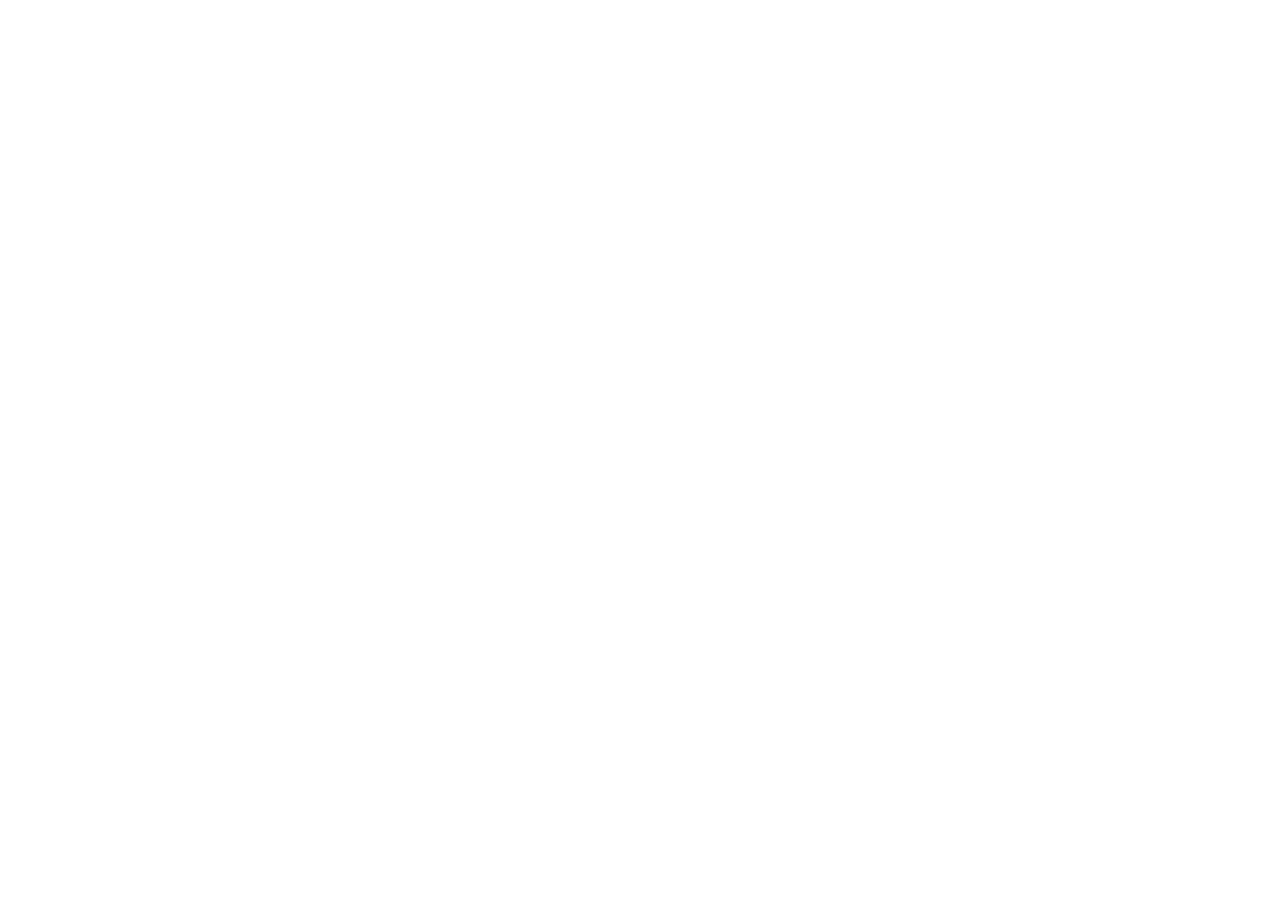
==== lab4.html @ c0b498ec "Заготовка" ====
<!DOCTYPE html>
<html lang="en">
<head>
    <meta charset="UTF-8">
    <meta http-equiv="X-UA-Compatible" content="IE=edge">
    <meta name="viewport" content="width=device-width, initial-scale=1.0">
    <title>Document</title>
</head>
<body>
    
</body>
</html>
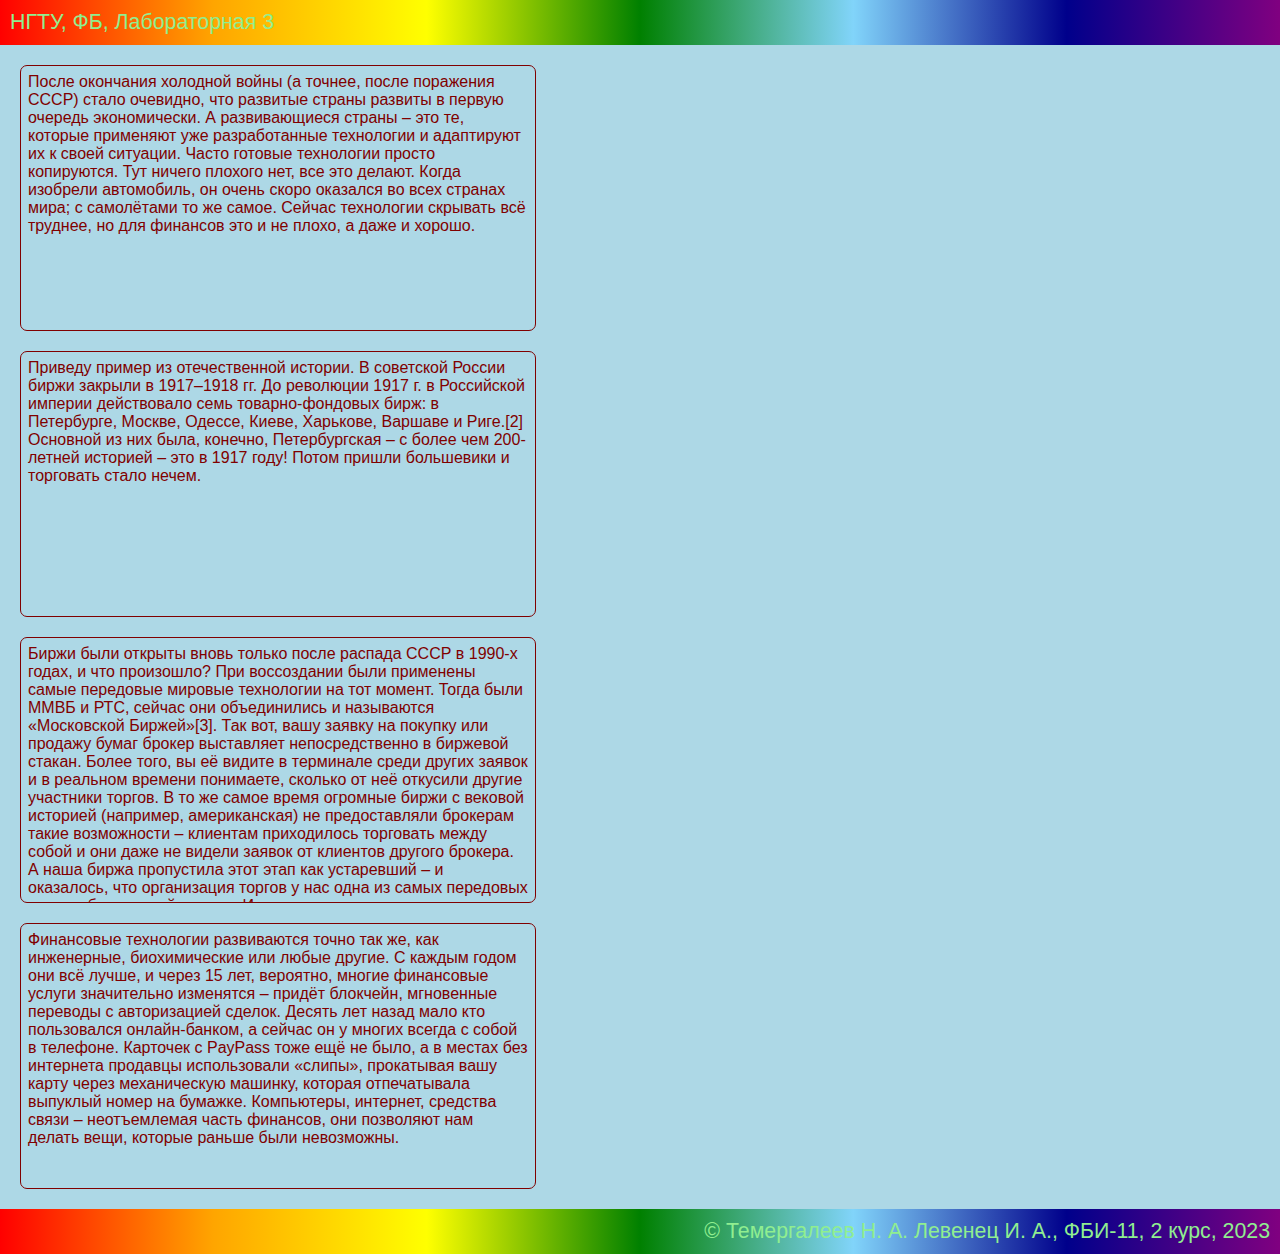
==== commit c13df7cb: "Размеры блоков, скролл" ====
--- a/lab4.html
+++ b/lab4.html
@@ -4,9 +4,74 @@
     <meta charset="UTF-8">
     <meta http-equiv="X-UA-Compatible" content="IE=edge">
     <meta name="viewport" content="width=device-width, initial-scale=1.0">
-    <title>Document</title>
+    <title>Левенец И.А. Лабораторная работа 4</title>
+    <link rel="stylesheet" href="main.css">
+    <style>
+        div {
+             margin: 20px;
+             border: 1px solid;
+             border-radius: 7px;
+             padding: 7px;
+             width: 500px;
+             height: 250px;
+             overflow-y: auto;
+             overflow-x: hidden;
+        }
+    </style>
 </head>
 <body>
-    
+
+    <header>
+        НГТУ, ФБ, Лабораторная 3
+    </header>
+
+    <main>
+        <div>
+            После окончания холодной войны (а точнее, после поражения СССР) стало очевидно,
+            что развитые страны развиты в первую очередь экономически. А развивающиеся 
+            страны – это те, которые применяют уже разработанные технологии и адаптируют
+            их к своей ситуации. Часто готовые технологии просто копируются. Тут ничего
+            плохого нет, все это делают. Когда изобрели автомобиль, он очень скоро 
+            оказался во всех странах мира; с самолётами то же самое. Сейчас технологии
+            скрывать всё труднее, но для финансов это и не плохо, а даже и хорошо.
+        </div>
+        <div>
+            Приведу пример из отечественной истории. В советской России биржи закрыли
+            в 1917–1918 гг. До революции 1917 г. в Российской империи действовало
+            семь товарно-фондовых бирж: в Петербурге, Москве, Одессе, Киеве, Харькове,
+            Варшаве и Риге.[2] Основной из них была, конечно, Петербургская – с более 
+            чем 200-летней историей – это в 1917 году! Потом пришли большевики и торговать
+            стало нечем.
+        </div>
+        <div>
+            Биржи были открыты вновь только после распада СССР в 1990-х годах, и что произошло?
+            При воссоздании были применены самые передовые мировые технологии на тот момент. 
+            Тогда были ММВБ и РТС, сейчас они объединились и называются «Московской Биржей»[3].
+            Так вот, вашу заявку на покупку или продажу бумаг брокер выставляет непосредственно 
+            в биржевой стакан. Более того, вы её видите в терминале среди других заявок и в 
+            реальном времени понимаете, сколько от неё откусили другие участники торгов.
+            В то же самое время огромные биржи с вековой историей (например, американская)
+            не предоставляли брокерам такие возможности – клиентам приходилось торговать 
+            между собой и они даже не видели заявок от клиентов другого брокера. А наша 
+            биржа пропустила этот этап как устаревший – и оказалось, что организация торгов 
+            у нас одна из самых передовых в мире, безо всякой иронии. И данные о ценах в 
+            реальном времени наши брокеры предоставляют бесплатно, хотя на мировых биржах
+            это обычно стоит от 20 до 70 долларов в месяц.
+        </div>
+        <div>
+            Финансовые технологии развиваются точно так же, как инженерные, биохимические 
+            или любые другие. С каждым годом они всё лучше, и через 15 лет, вероятно, многие 
+            финансовые услуги значительно изменятся – придёт блокчейн, мгновенные переводы с 
+            авторизацией сделок. Десять лет назад мало кто пользовался онлайн-банком, а сейчас
+            он у многих всегда с собой в телефоне. Карточек с PayPass тоже ещё не было, а в
+            местах без интернета продавцы использовали «слипы», прокатывая вашу карту через
+            механическую машинку, которая отпечатывала выпуклый номер на бумажке. Компьютеры,
+            интернет, средства связи – неотъемлемая часть финансов, они позволяют нам 
+             делать вещи, которые раньше были невозможны.
+        </div>
+    </main>
+    <footer>
+        &copy; Темергалеев Н. А. Левенец И. А., ФБИ-11, 2 курс, 2023
+    </footer>
 </body>
 </html>--- a/main.css
+++ b/main.css
@@ -0,0 +1,48 @@
+body {
+    background-color: lightblue;
+    color: maroon;
+    font-family: Arial;
+    margin: 0px; 
+}
+
+header {
+    background: linear-gradient(to right, red, orange, yellow, green, #81d4fa, darkblue, purple);
+    color: lightgreen;
+    padding: 10px;
+    font-size: 16pt;
+}
+
+footer {
+    background: linear-gradient(to right, red, orange, yellow, green, #81d4fa, darkblue, purple);
+    color: lightgreen;
+    padding: 10px;
+    font-size: 16pt;
+    text-align: right;
+}
+
+a {
+    text-decoration: none;
+    color: green;
+    
+}
+
+a:visited {
+    color:  red;
+}
+
+
+a:hover {
+    color: yellow;
+    text-decoration: underline;
+    background-color: blue;
+    font-weight: bold;
+    transition: 0.3;
+}
+
+a:active {
+    color: black;
+    background-color: white;
+}
+
+
+
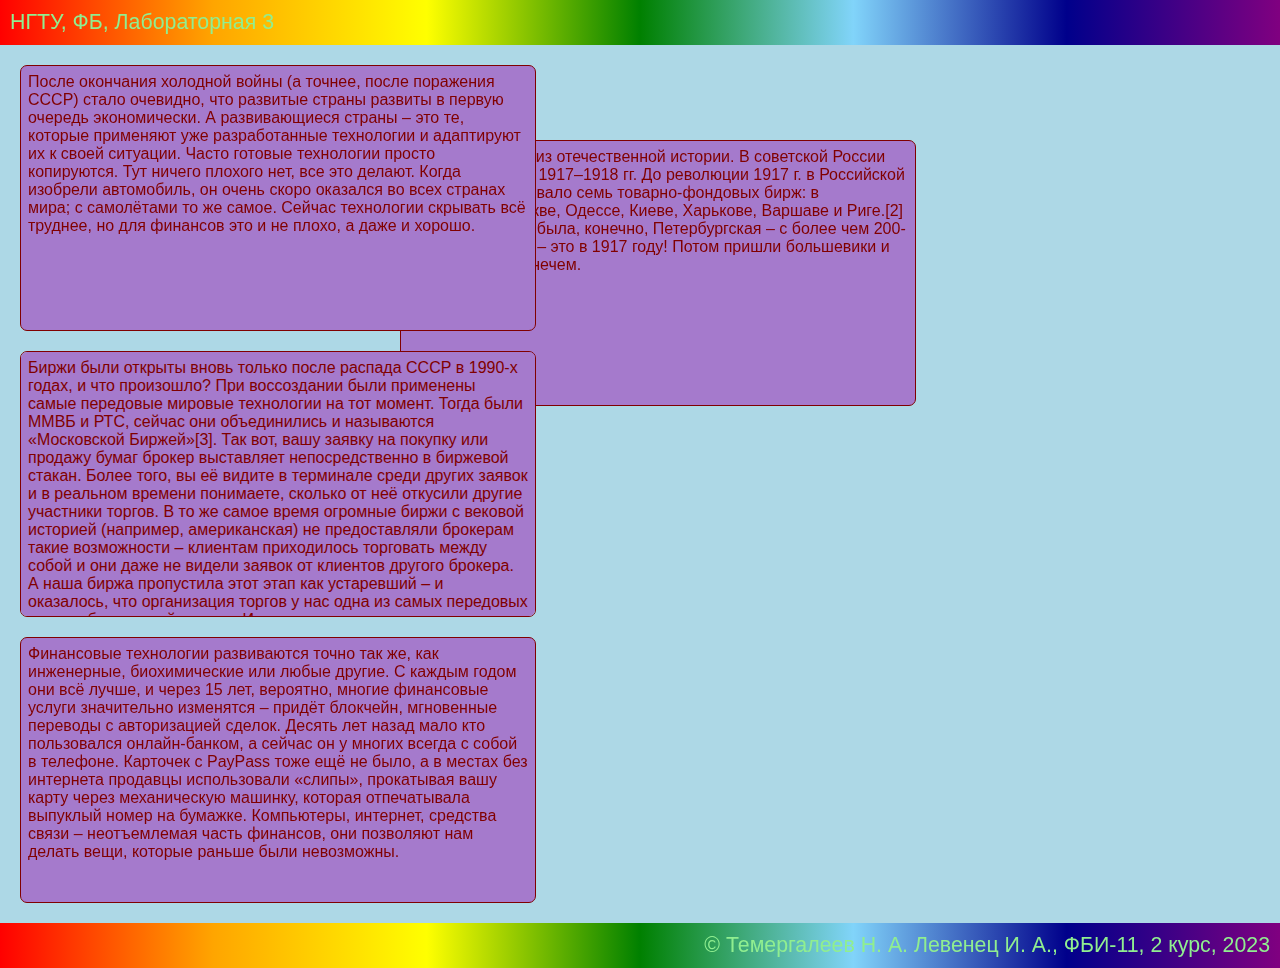
==== commit 620c77e6: "на санодня всё" ====
--- a/lab4.html
+++ b/lab4.html
@@ -16,6 +16,14 @@
              height: 250px;
              overflow-y: auto;
              overflow-x: hidden;
+             position: relative;
+             background-color: rgb(165, 122, 204)
+        }
+        .second {
+               z-index: -1;
+               left: 380px;
+               top: 120px;
+               position: fixed;
         }
     </style>
 </head>
@@ -35,7 +43,7 @@
             оказался во всех странах мира; с самолётами то же самое. Сейчас технологии
             скрывать всё труднее, но для финансов это и не плохо, а даже и хорошо.
         </div>
-        <div>
+        <div class="second">
             Приведу пример из отечественной истории. В советской России биржи закрыли
             в 1917–1918 гг. До революции 1917 г. в Российской империи действовало
             семь товарно-фондовых бирж: в Петербурге, Москве, Одессе, Киеве, Харькове,
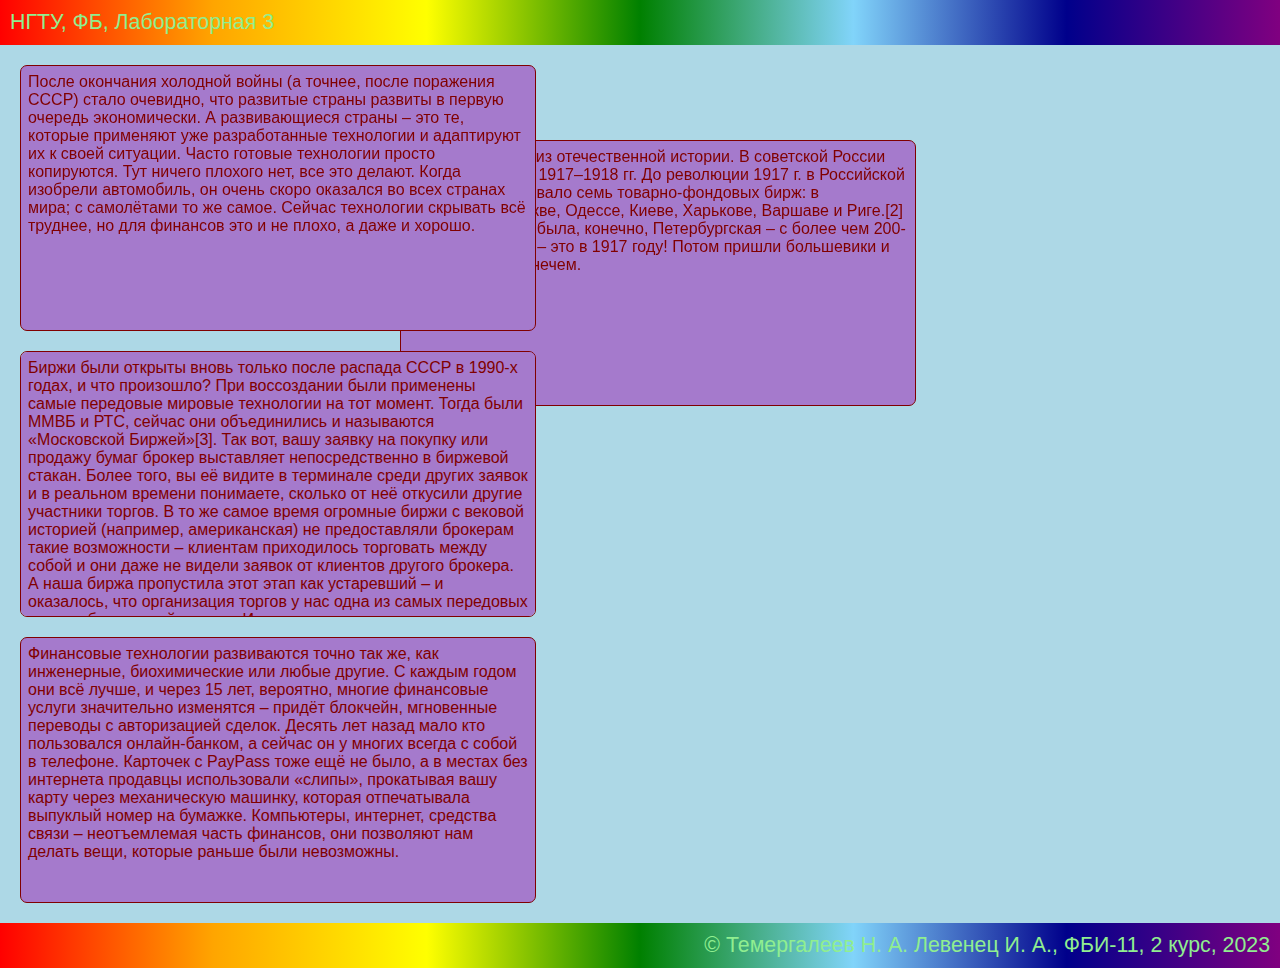
==== commit eeabc1b9: "начало работы день 2" ====
--- a/lab4.html
+++ b/lab4.html
@@ -17,10 +17,14 @@
              overflow-y: auto;
              overflow-x: hidden;
              position: relative;
-             background-color: rgb(165, 122, 204)
+             background-color: rgb(165, 122, 204);
+             z-index: 2;
+        }
+        div:hover {
+            z-index: 4;
         }
         .second {
-               z-index: -1;
+               z-index: 0;
                left: 380px;
                top: 120px;
                position: fixed;
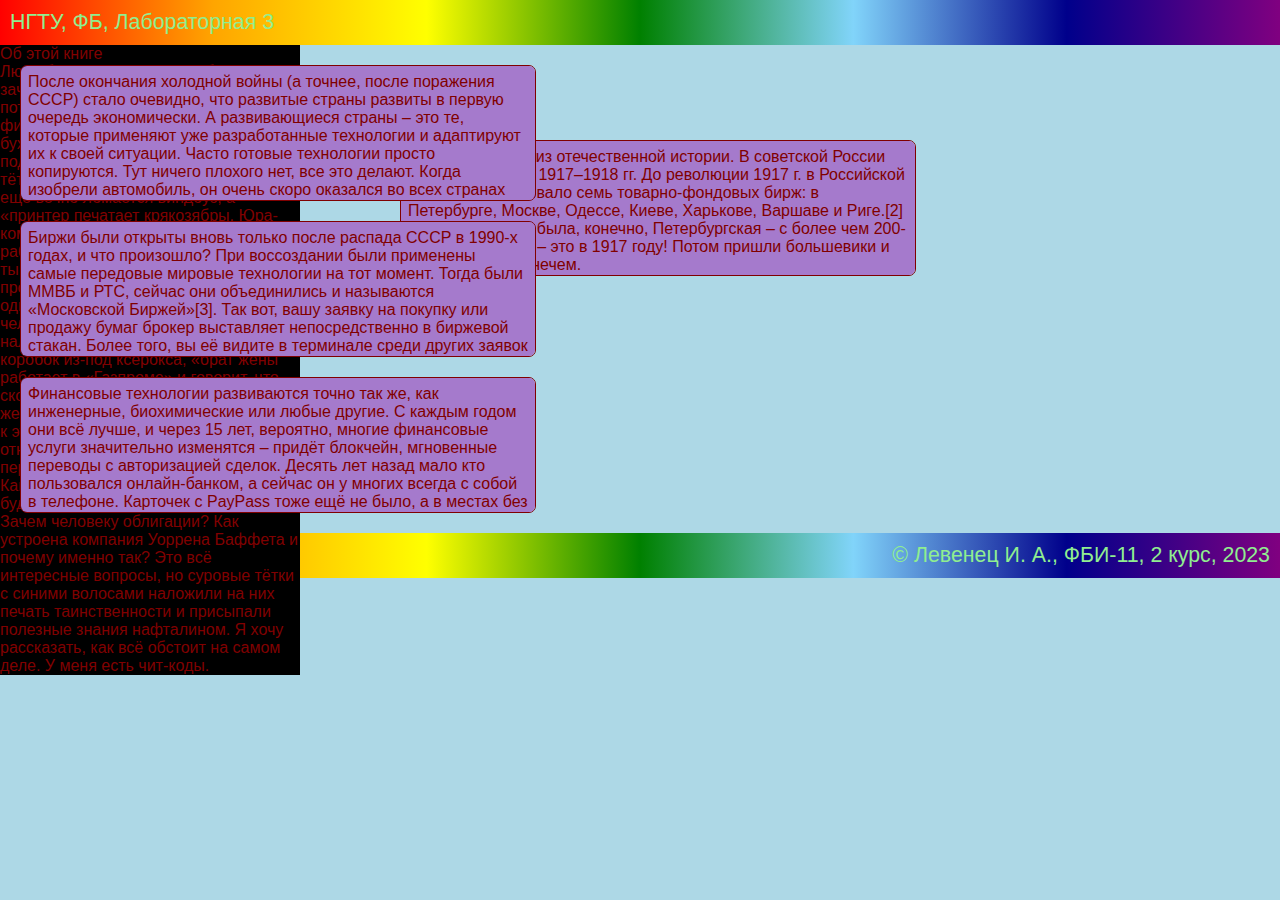
==== commit 32b7b899: "день второй закончен" ====
--- a/lab4.html
+++ b/lab4.html
@@ -7,13 +7,13 @@
     <title>Левенец И.А. Лабораторная работа 4</title>
     <link rel="stylesheet" href="main.css">
     <style>
-        div {
+      main div {
              margin: 20px;
              border: 1px solid;
              border-radius: 7px;
              padding: 7px;
              width: 500px;
-             height: 250px;
+             height: 120px;
              overflow-y: auto;
              overflow-x: hidden;
              position: relative;
@@ -29,6 +29,13 @@
                top: 120px;
                position: fixed;
         }
+        aside {
+               background-color: black;
+               position: absolute;
+               left: 0px;
+               width: 300px;
+        }
+
     </style>
 </head>
 <body>
@@ -36,6 +43,29 @@
     <header>
         НГТУ, ФБ, Лабораторная 3
     </header>
+
+    <aside>
+    <div> Об этой книге </div>
+    <div>
+        Люди без экономического образования зачастую не понимают базовых вещей, 
+        потому что в их представлении финансы – это что-то из области бухгалтерии.
+        Пыльные папки с подписями «счета-фактуры», мрачные тётки с гнездом аиста на 
+        голове, у них ещё вечно ломается виндоуз, а «принтер печатает крякозябры, 
+        Юра-компьютерщик, помоги, у нас ничего не работает, я говорю, ничего не работает,
+         ты что, идиот?», чудовищная программа «1С-Бухгалтерия», от одного вида которой нормальному
+          человеку делается плохо, проверки налоговой инспекции с выносом коробок из-под ксерокса, 
+        «брат жены работает в «Газпроме» и говорит, что скоро дефолт, что делать?».
+        Я объясню жертвам этой парадигмы, что финансы к этим явлениям не имеют никакого
+        отношения. Финансовые рынки – это в первую очередь интересно.
+    </div>
+    <div>
+        Как работает мировая закулиса? Когда будет дефолт (и почему его не будет)?
+        Зачем человеку облигации? Как устроена компания Уоррена Баффета и почему 
+        именно так? Это всё интересные вопросы, но суровые тётки с синими волосами
+        наложили на них печать таинственности и присыпали полезные знания нафталином.
+        Я хочу рассказать, как всё обстоит на самом деле. У меня есть чит-коды.
+    </div>
+    </aside>
 
     <main>
         <div>
@@ -83,7 +113,7 @@
         </div>
     </main>
     <footer>
-        &copy; Темергалеев Н. А. Левенец И. А., ФБИ-11, 2 курс, 2023
+        &copy; Левенец И. А., ФБИ-11, 2 курс, 2023
     </footer>
 </body>
 </html>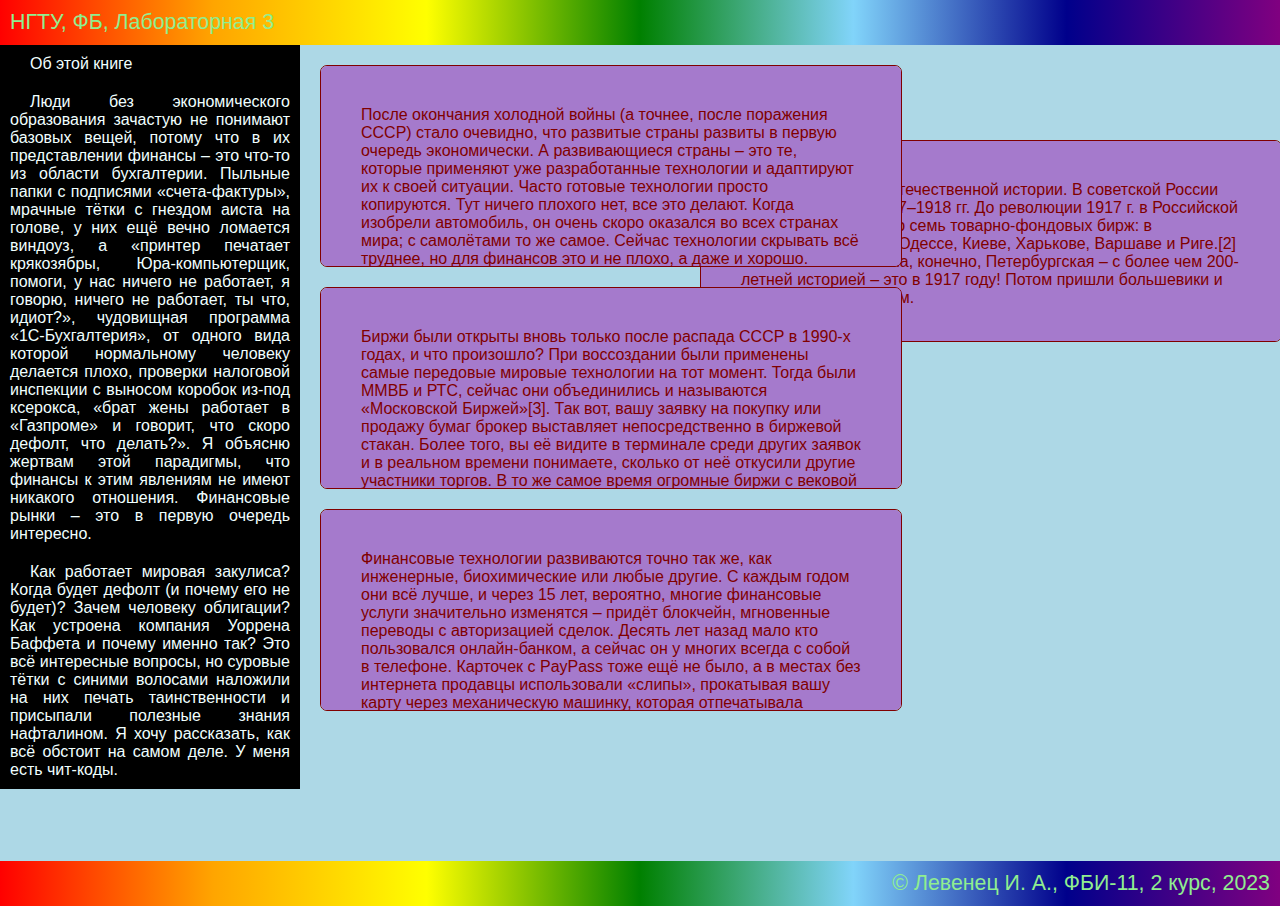
==== commit 6d573e4c: "Подвал и боковая панель" ====
--- a/lab4.html
+++ b/lab4.html
@@ -11,7 +11,7 @@
              margin: 20px;
              border: 1px solid;
              border-radius: 7px;
-             padding: 7px;
+             padding: 40px;
              width: 500px;
              height: 120px;
              overflow-y: auto;
@@ -19,6 +19,7 @@
              position: relative;
              background-color: rgb(165, 122, 204);
              z-index: 2;
+             margin-left: 320px;
         }
         div:hover {
             z-index: 4;
@@ -34,8 +35,19 @@
                position: absolute;
                left: 0px;
                width: 300px;
+               overflow: auto;
         }
-
+        aside div {
+            color: azure;
+            padding: 10px;
+            text-align: justify;
+            text-indent: 20px;
+        }
+        footer {
+           font-size: 16pt;
+           margin-top: 150px;
+           
+        }
     </style>
 </head>
 <body>
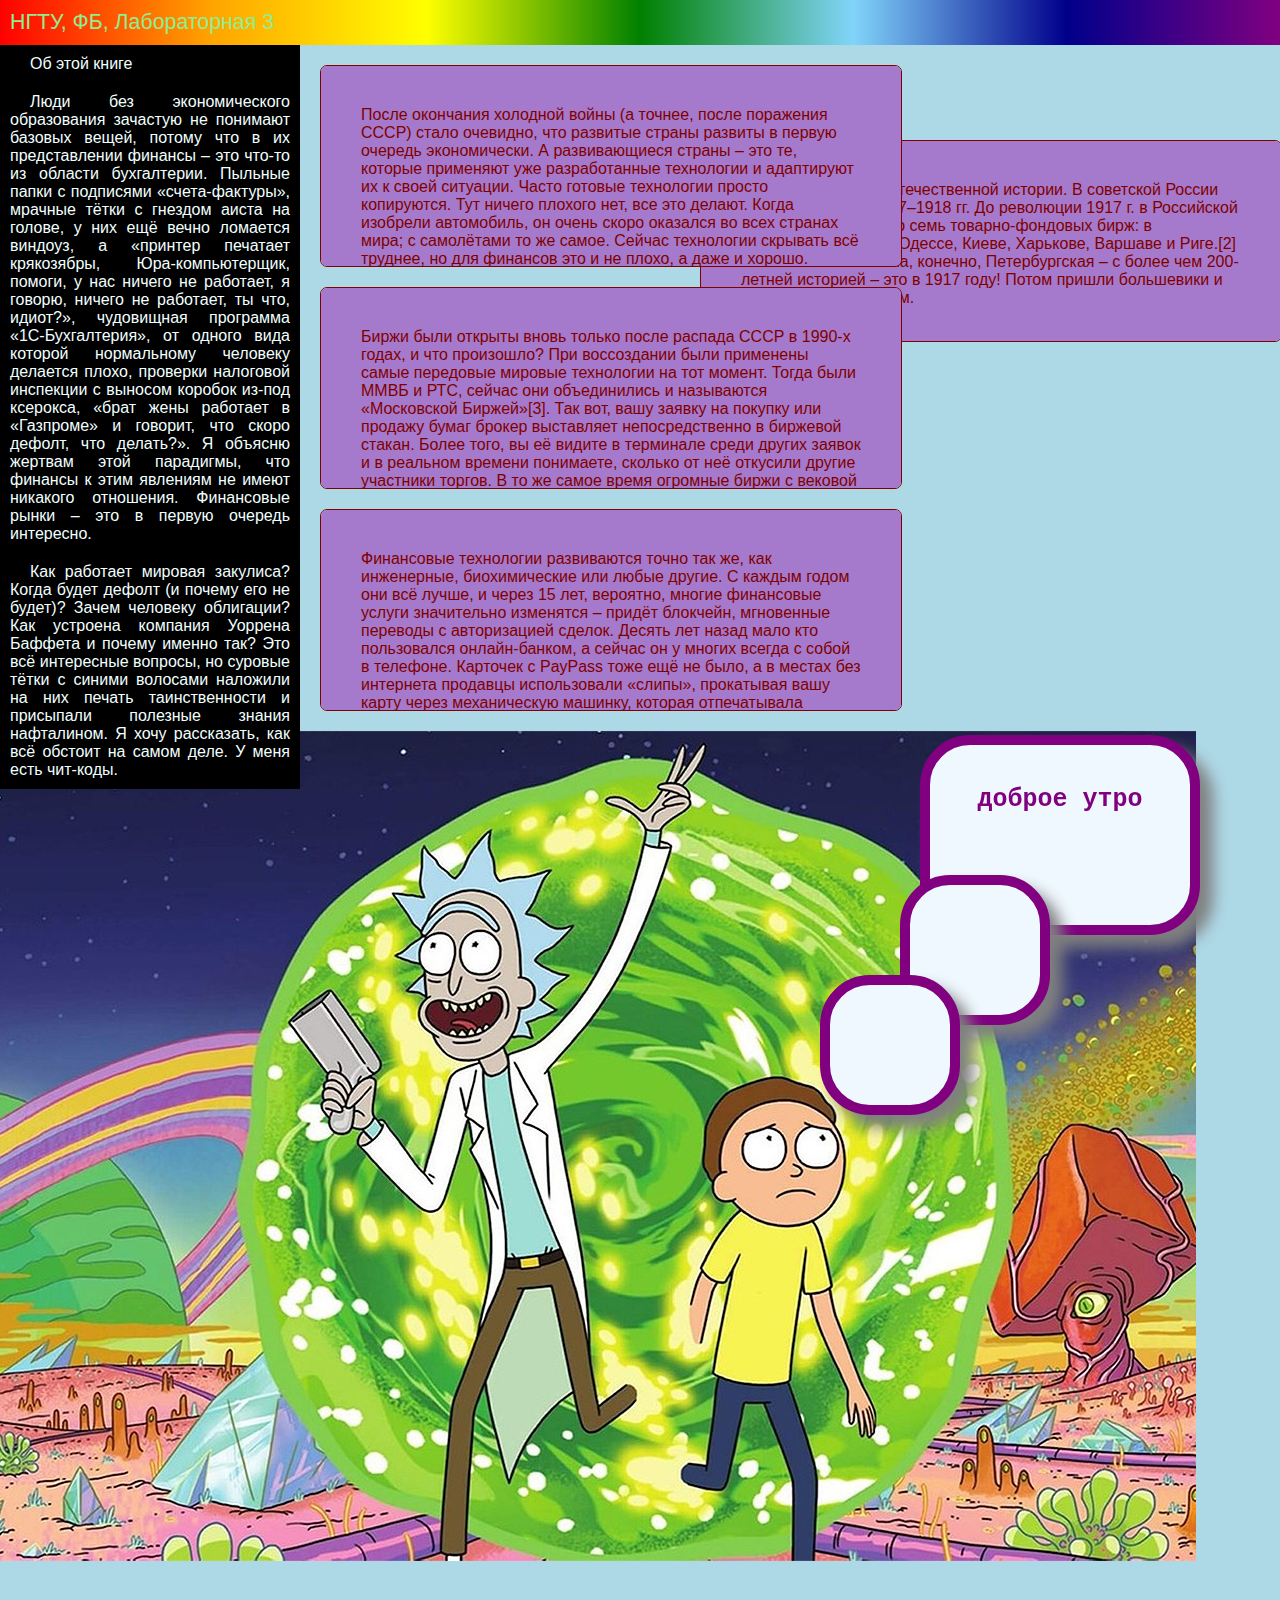
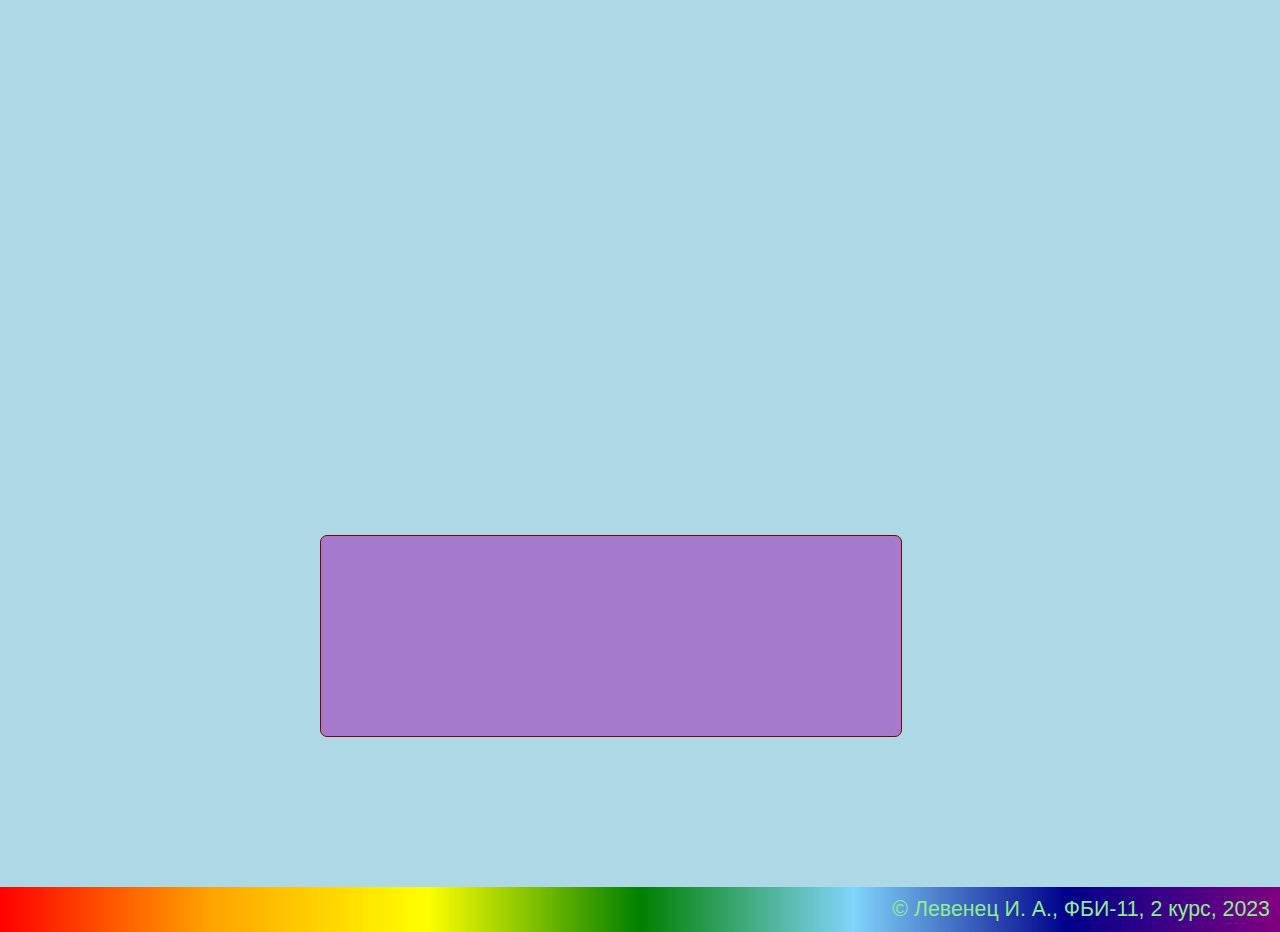
==== commit 0946c9d1: "комикс" ====
--- a/lab4.html
+++ b/lab4.html
@@ -46,8 +46,64 @@
         footer {
            font-size: 16pt;
            margin-top: 150px;
-           
-        }
+        }
+        .jpg {
+            z-index: 2;
+        } 
+        
+        .qjpg {
+            left: 600px;
+            top: -850px;
+            position: relative;
+            box-shadow: 13px 13px 15px gray;
+            z-index: 1;
+            border: 10px solid;
+            font-family: 'Courier New', Courier, monospace;
+            font-size: 25px;
+            font-weight: bold;
+            color: purple;
+            background-color: aliceblue;
+            border-radius: 50px;
+            text-align: center;
+            width: 180px;
+            height: 100px;
+        }
+
+        .wjpg {
+            left: 580px;
+            top: -930px;
+            position: relative;
+            box-shadow: 13px 13px 15px gray;
+            z-index: 1;
+            border: 10px solid;
+            font-family: 'Courier New', Courier, monospace;
+            font-size: 25px;
+            font-weight: bold;
+            color: purple;
+            background-color: aliceblue;
+            border-radius: 50px;
+            width: 50px;
+            height: 50px
+        }
+
+        .ejpg {
+            left: 500px;
+            top: -1000px;
+            position: relative;
+            box-shadow: 13px 13px 15px gray;
+            z-index: 1;
+            border: 10px solid;
+            font-family: 'Courier New', Courier, monospace;
+            font-size: 25px;
+            font-weight: bold;
+            color: purple;
+            background-color: aliceblue;
+            border-radius: 50px;
+            width: 40px;
+            height: 40px;
+        }
+
+        
     </style>
 </head>
 <body>
@@ -123,6 +179,24 @@
             интернет, средства связи – неотъемлемая часть финансов, они позволяют нам 
              делать вещи, которые раньше были невозможны.
         </div>
+
+        <img class="jpg" src="ricimorti.jpg">
+
+        <div class="qjpg">
+        доброе утро
+        </div>
+
+        <div class="wjpg">
+
+        </div>
+        
+        <div class="ejpg">
+
+        </div>
+
+        <div class="rjpg">
+
+        </div>
     </main>
     <footer>
         &copy; Левенец И. А., ФБИ-11, 2 курс, 2023
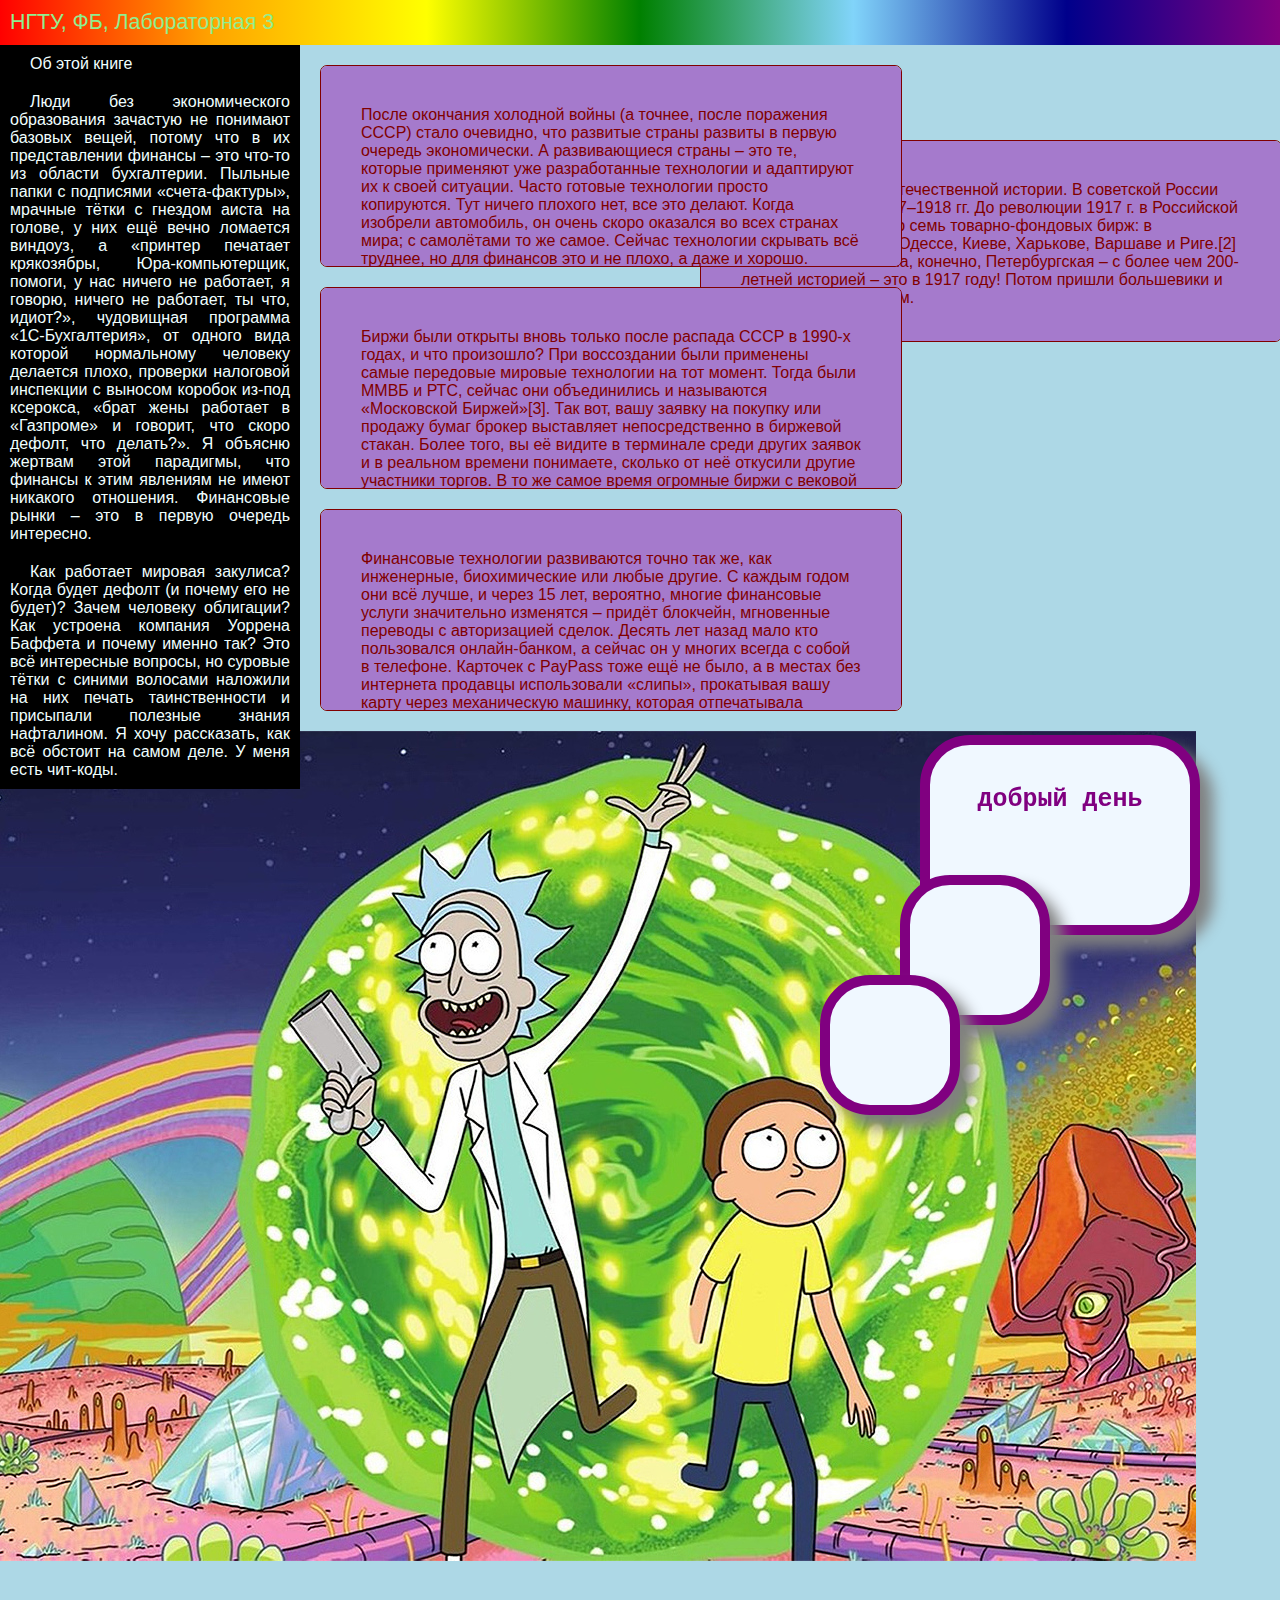
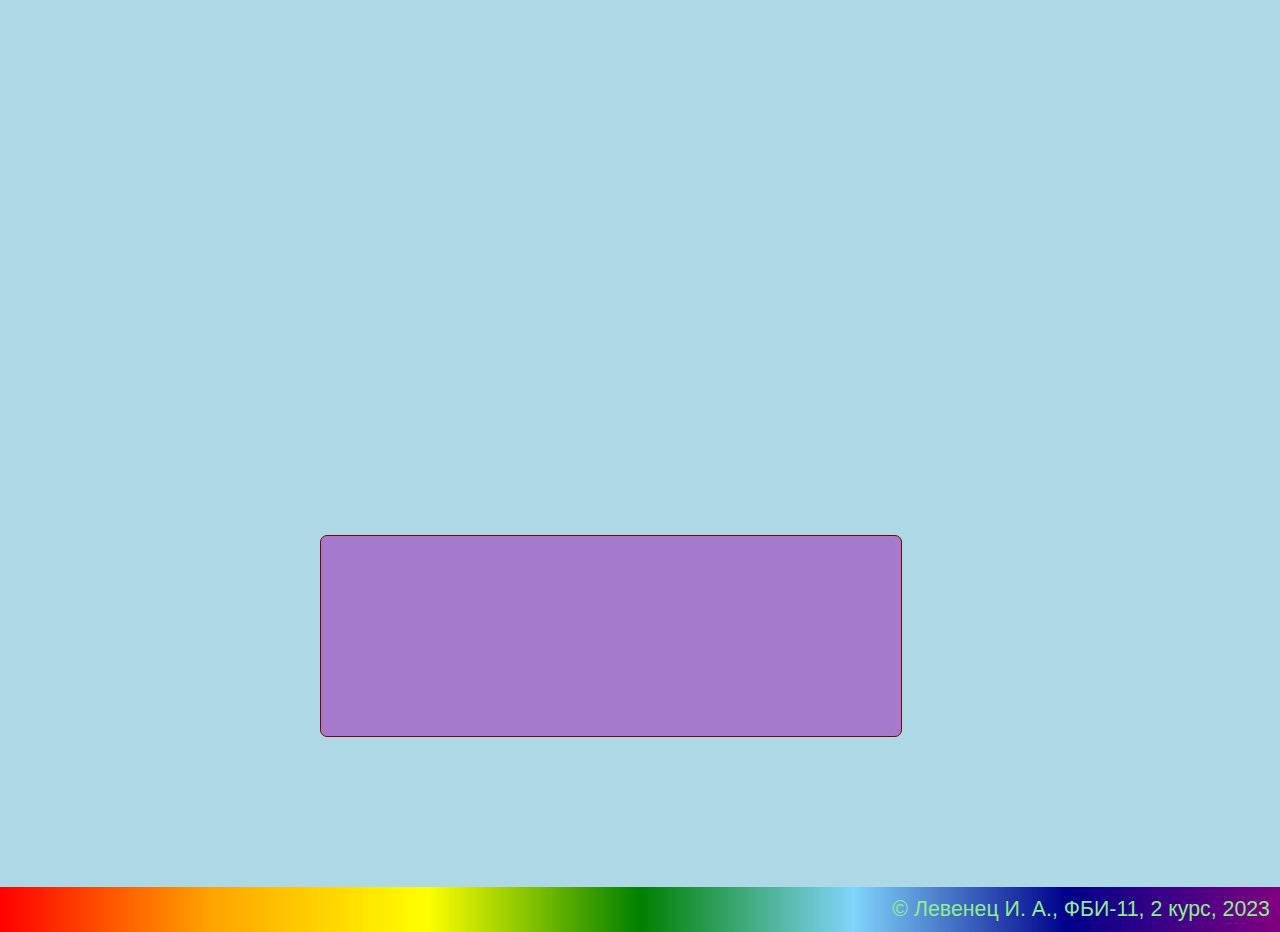
==== commit 9cd50b03: "начало конца" ====
--- a/lab4.html
+++ b/lab4.html
@@ -183,7 +183,7 @@
         <img class="jpg" src="ricimorti.jpg">
 
         <div class="qjpg">
-        доброе утро
+        добрый день
         </div>
 
         <div class="wjpg">
